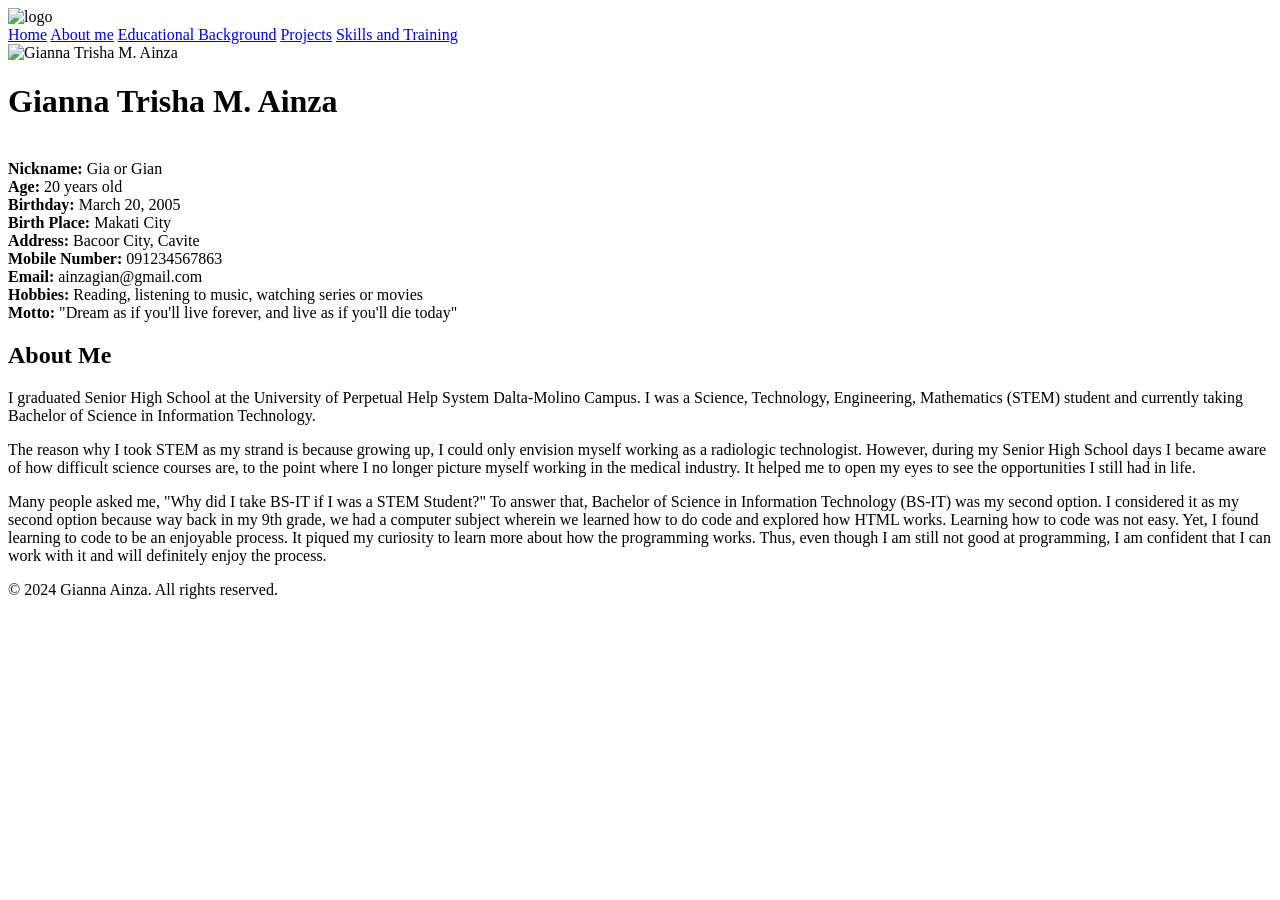
==== html/aboutme.html @ 2013bc4b "organize folders" ====
<!DOCTYPE html>
<html>
<head>
    <meta charset="UTF-8">
    <meta name="viewport" content="width=device-width, initial-scale=1.0">
    <title>About Me</title>
    <link rel="stylesheet" href="webstyle.css">
</head>
<body>
    <header class="header">
        <img src="bruh.png" alt="logo">
        <nav class="navbar">
            <a href="hciindex.html">Home</a>
            <a href="aboutme.html" class="active">About me</a>
            <a href="educational.html">Educational Background</a>
            <a href="project.html">Projects</a>
            <a href="skills.html">Skills and Training</a>
        </nav>
    </header>
    
    <main>
        <div class="profile-section">
            <div class="profile-image">
                <img src="5.png" alt="Gianna Trisha M. Ainza">
            </div>
            
            <div class="personal-info">
                <h1>Gianna Trisha M. Ainza</h1><br>
                <div class="info-item">
                    <b>Nickname:</b> Gia or Gian
                </div>
                <div class="info-item">
                    <b>Age:</b> 20 years old
                </div>
                <div class="info-item">
                    <b>Birthday:</b> March 20, 2005
                </div>
                <div class="info-item">
                    <b>Birth Place:</b> Makati City
                </div>
                <div class="info-item">
                    <b>Address:</b> Bacoor City, Cavite
                </div>
                <div class="info-item">
                    <b>Mobile Number:</b> 091234567863
                </div>
                <div class="info-item">
                    <b>Email:</b>  ainzagian@gmail.com
                </div>
                <div class="info-item">
                    <b>Hobbies:</b> Reading, listening to music, watching series or movies
                </div>
                <div class="info-item">
                    <b>Motto:</b> "Dream as if you'll live forever, and live as if you'll die today"
                </div>
            </div>
        </div>
        
        <div class="description-section">
            <h2>About Me</h2>
            <p>I graduated Senior High School at the University of Perpetual Help System Dalta-Molino Campus. I was a Science, Technology, Engineering, Mathematics (STEM) student and currently taking Bachelor of Science in Information Technology.</p>
            
            <p>The reason why I took STEM as my strand is because growing up, I could only envision myself working as a radiologic technologist. However, during my Senior High School days I became aware of how difficult science courses are, to the point where I no longer picture myself working in the medical industry. It helped me to open my eyes to see the opportunities I still had in life.</p>
            
            <p>Many people asked me, "Why did I take BS-IT if I was a STEM Student?" To answer that, Bachelor of Science in Information Technology (BS-IT) was my second option. I considered it as my second option because way back in my 9th grade, we had a computer subject wherein we learned how to do code and explored how HTML works. Learning how to code was not easy. Yet, I found learning to code to be an enjoyable process. It piqued my curiosity to learn more about how the programming works. Thus, even though I am still not good at programming, I am confident that I can work with it and will definitely enjoy the process.</p>
        </div>
        <footer>
            <p>&copy; 2024 Gianna Ainza. All rights reserved.</p>
        </footer>
    </main>
</body>
</html>
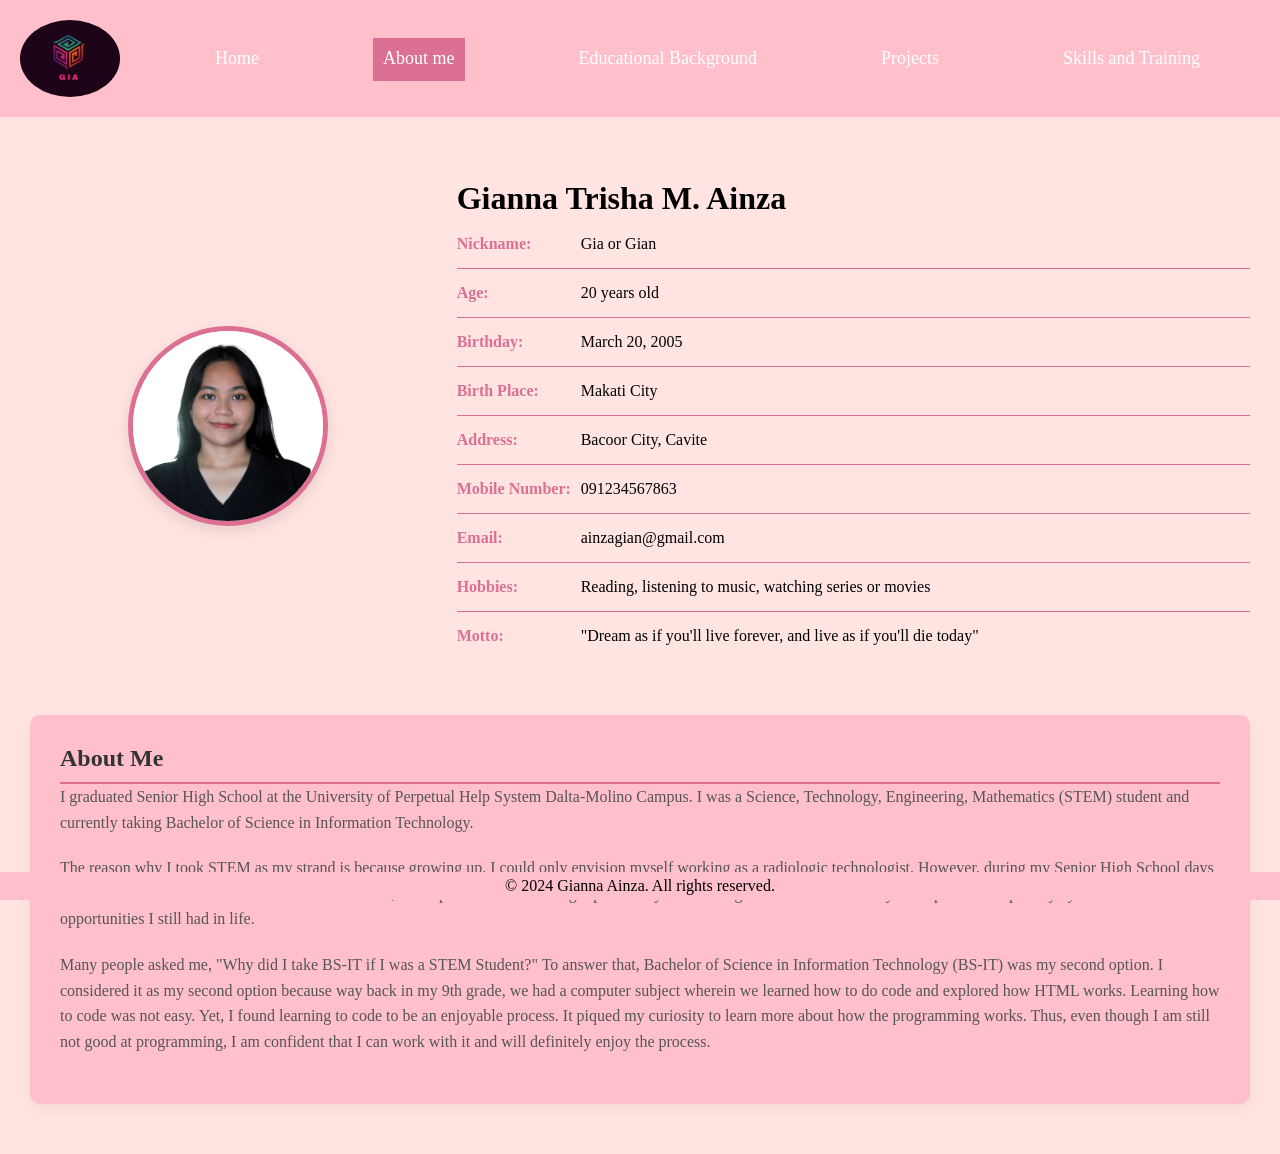
==== commit 93fe5691: "Update directory references to relative paths for CSS and images" ====
--- a/html/aboutme.html
+++ b/html/aboutme.html
@@ -4,13 +4,13 @@
     <meta charset="UTF-8">
     <meta name="viewport" content="width=device-width, initial-scale=1.0">
     <title>About Me</title>
-    <link rel="stylesheet" href="webstyle.css">
+    <link rel="stylesheet" href="../css/webstyle.css">
 </head>
 <body>
     <header class="header">
-        <img src="bruh.png" alt="logo">
+        <img src="../photos/bruh.png" alt="logo">
         <nav class="navbar">
-            <a href="hciindex.html">Home</a>
+            <a href="E:/PROJECTS/my-portfolio/index.html">Home</a>
             <a href="aboutme.html" class="active">About me</a>
             <a href="educational.html">Educational Background</a>
             <a href="project.html">Projects</a>
@@ -21,7 +21,7 @@
     <main>
         <div class="profile-section">
             <div class="profile-image">
-                <img src="5.png" alt="Gianna Trisha M. Ainza">
+                <img src="../photos/5.png" alt="Gianna Trisha M. Ainza">
             </div>
             
             <div class="personal-info">
--- a/css/webstyle.css
+++ b/css/webstyle.css
@@ -0,0 +1,645 @@
+body{ 
+    background-color:mistyrose;
+    font-size: sans-serif;
+}
+*{
+    margin: 0;
+    padding: 0;
+    box-sizing: border-box;
+    list-style: none;
+}
+.header{
+    position: fixed;
+    top: 0;
+    left: 0;
+    width: 100%;
+    padding: 20px;
+    background-color: pink;
+    backdrop-filter: blur(10px);
+    display: flex;
+    align-items: center;
+    z-index: 100;
+    justify-content: space-between;
+
+}
+header img{
+    width: 100px;
+    border-radius: 50%;
+}
+span{
+    color: palevioletred;
+}
+.navbar a{
+    font-size: 18px;
+    color: white;
+    font-weight: 500;
+    margin: 0 50px;
+    padding: 10px;
+    border-bottom: 3px solid transparent;
+    transition: 0.3s ease;
+    text-decoration: none;
+}
+.navbar a:hover:not(:active){
+    color: palevioletred;
+    border-bottom: 3px solid palevioletred;
+    background-color: pink;
+}
+
+.active{
+    color: palevioletred;
+    border-bottom: 3px solid palevioletred;
+    background-color: palevioletred;
+
+}
+@media (max-width: 768px) {
+    .navbar {
+        display: flex;
+        flex-wrap: wrap;
+        justify-content: center;
+        gap: 10px;
+        padding: 10px 0;
+    }
+    
+    .navbar a {
+        padding: 5px 10px;
+        margin: 2px;
+    }
+}
+.contact:hover{
+    background-color: palevioletred;
+    box-shadow: 0 0 25px palevioletred;
+    color: white;
+}
+
+.home{
+    width: 100%;
+    min-height: 100vh;
+    display: flex;
+    align-items: center;
+    gap: 7em;
+    padding: 30px 12% 0;
+}
+
+
+.home-content{
+    max-width: 800px;
+}
+.home-content h3{
+    font-size: 42px;
+}
+.home-content h1{
+    font-size: 62px;
+    line-height: 1.2;
+}
+.home-content p{
+    font-size:18px;
+}
+.btn-box{
+    width: 345px;
+    display: flex;
+    gap: 2em;
+}
+.btn-1{ 
+    padding: 15px 28px;
+    background-color: palevioletred;
+    color: white;
+    border: 2px solid transparent;
+    border-radius: 8px;
+    font-size: 18px;
+    letter-spacing: 1px;
+    font-weight: 600;
+    transition: 0.3s ease;
+    cursor: pointer;
+    text-decoration: none;
+}
+.btn-1:hover{
+    background-color: white;
+    color: darkgray;
+}
+
+.img-box img{
+    border-radius: 40%;
+    width: 400px;
+}
+
+footer {
+    text-align: center;
+    padding: 5px;
+    background-color: pink;
+    position: fixed;
+    bottom: 0;
+    width: 100%;
+    left:0;
+}
+main{
+    margin: 20px auto;
+    padding: 30px;
+    margin-top: 150px;
+}
+fieldset{
+    border: 4px solid darkgray;
+    border-radius: 3%;
+    padding: 20px;
+    font-size: 20px;
+}
+legend{
+    font-size: 25px;
+    letter-spacing: 3px;
+    margin: 5px;
+}
+
+.social-media {
+    padding: 20px;
+    margin: 30px auto;
+    max-width: 800px;
+    background-color: pink;
+    border-radius: 8px;
+    box-shadow: 0 2px 5px rgba(0,0,0,0.1);
+}
+
+
+.social-media h2 {
+    text-align: center;
+    margin-bottom: 20px;
+    color: #333;
+}
+
+.social-links {
+    display: flex;
+    flex-wrap: wrap;
+    justify-content: center;
+    gap: 20px;
+}
+
+.social-card {
+    width: 150px;
+    padding: 15px;
+    background: white;
+    border-radius: 8px;
+    text-align: center;
+    box-shadow: 0 2px 5px rgba(0,0,0,0.1);
+    transition: transform 0.3s;
+}
+
+.social-card:hover {
+    transform: translateY(-10px);
+    background-color: rgb(248, 224, 232);
+    color: gray;
+}
+
+.social-card img {
+    width: 50px;
+    height: 50px;
+    margin-bottom: 10px;
+}
+
+.social-card a {
+    text-decoration: none;
+    color: #333;
+    font-weight: bold;
+}
+
+.social-card a:hover {
+    color: #0066cc;
+}
+        .about-container {
+            max-width: 900px;
+            margin: 30px auto;
+            padding: 20px;
+        }
+        
+        .profile-section {
+            display: flex;
+            flex-wrap: wrap;
+            gap: 30px;
+            margin-bottom: 40px;
+            align-items: center;
+        }
+        
+        .profile-image {
+            flex: 1;
+            min-width: 250px;
+            text-align: center;
+        }
+        
+        .profile-image img {
+            width: 200px;
+            height: 200px;
+            border-radius: 50%;
+            object-fit: cover;
+            border: 5px solid palevioletred;
+            box-shadow: 0 5px 15px rgba(0,0,0,0.1);
+        }
+        
+        .personal-info {
+            flex: 2;
+            min-width: 300px;
+        }
+        
+        .info-item {
+            margin-bottom: 15px;
+            padding-bottom: 15px;
+            border-bottom: 1px solid palevioletred;
+        }
+        
+        .info-item:last-child {
+            border-bottom: none;
+        }
+        
+        .info-item b {
+            color: palevioletred;
+            display: inline-block;
+            min-width: 120px;
+        }
+        
+        .description-section {
+            background: pink;
+            padding: 30px;
+            border-radius: 10px;
+            box-shadow: 0 5px 15px rgba(0,0,0,0.05);
+            margin-top: 30px;
+        }
+        
+        .description-section h2 {
+            color: #333;
+            margin-top: 0;
+            padding-bottom: 10px;
+            border-bottom: 2px solid palevioletred;
+        }
+        
+        .description-section p {
+            line-height: 1.6;
+            color: #555;
+            margin-bottom: 20px;
+        }
+        
+        @media (max-width: 768px) {
+            .profile-section {
+                flex-direction: column;
+            }
+            
+            .profile-image, .personal-info {
+                min-width: 100%;
+            }
+        }        .education-container {
+            max-width: 900px;
+            margin: 30px auto;
+            padding: 20px;
+        }
+        
+        .education-timeline {
+            position: relative;
+            padding-left: 50px;
+        }
+        
+        .education-timeline::before {
+            content: '';
+            position: absolute;
+            left: 20px;
+            top: 0;
+            bottom: 0;
+            width: 2px;
+            background: linear-gradient(to bottom, palevioletred, palevioletred);
+        }
+        
+        .education-level {
+            position: relative;
+            margin-bottom: 40px;
+            background: white;
+            border-radius: 10px;
+            box-shadow: 0 5px 15px rgba(0,0,0,0.1);
+            padding: 25px;
+            transition: transform 0.3s;
+        }
+        
+        .education-level:hover {
+            transform: translateY(-5px);
+        }
+        
+        .education-level::before {
+            content: '';
+            position: absolute;
+            left: -40px;
+            top: 30px;
+            width: 20px;
+            height: 20px;
+            border-radius: 50%;
+            background: linear-gradient(135deg, palevioletred 0%, palevioletred 100%);
+            border: 3px solid white;
+            box-shadow: 0 0 0 4px rgba(106,17,203,0.2);
+        }
+        
+        .education-level h3 {
+            color: #333;
+            margin-top: 0;
+            margin-bottom: 15px;
+            font-size: 1.5em;
+            border-bottom: 2px solid #f0f0f0;
+            padding-bottom: 10px;
+        }
+        
+        .school-item {
+            display: flex;
+            align-items: flex-start;
+            margin-bottom: 20px;
+            padding-bottom: 20px;
+            border-bottom: 1px dashed #e0e0e0;
+        }
+        
+        .school-item:last-child {
+            border-bottom: none;
+            margin-bottom: 0;
+            padding-bottom: 0;
+        }
+        
+        .school-logo {
+            width: 60px;
+            height: 60px;
+            border-radius: 50%;
+            object-fit: cover;
+            margin-right: 20px;
+            border: 2px solid #e0e0e0;
+            padding: 3px;
+        }
+        
+        .school-info {
+            flex: 1;
+        }
+        
+        .school-info p {
+            margin: 5px 0;
+            color: #555;
+        }
+        
+        .school-info b {
+            color: #333;
+        }
+        
+        .degree-info {
+            margin-left: 80px;
+            font-style: italic;
+            color: #666;
+        }
+        
+        @media (max-width: 768px) {
+            .education-timeline {
+                padding-left: 30px;
+            }
+            
+            .education-level::before {
+                left: -30px;
+            }
+            
+            .school-item {
+                flex-direction: column;
+            }
+            
+            .school-logo {
+                margin-bottom: 10px;
+            }
+        }
+        .projects-container {
+            max-width: 1200px;
+            margin: 30px auto;
+            padding: 20px;
+        }
+        
+        .projects-header {
+            text-align: center;
+            margin-bottom: 40px;
+        }
+        
+        .projects-header h1 {
+            color: #333;
+            font-size: 2.5em;
+            margin-bottom: 10px;
+        }
+        
+        .projects-header p {
+            color: #666;
+            font-size: 1.1em;
+            max-width: 700px;
+            margin: 0 auto;
+        }
+        
+        .projects-grid {
+            display: grid;
+            grid-template-columns: repeat(auto-fill, minmax(350px, 1fr));
+            gap: 30px;
+            margin-top: 30px;
+        }
+        
+        .project-card {
+            background: white;
+            border-radius: 10px;
+            overflow: hidden;
+            box-shadow: 0 5px 15px rgba(0,0,0,0.1);
+            transition: transform 0.3s, box-shadow 0.3s;
+        }
+        
+        .project-card:hover {
+            transform: translateY(-10px);
+            box-shadow: 0 15px 30px rgba(0,0,0,0.15);
+        }
+        
+        .project-image {
+            width: 100%;
+            height: 200px;
+            object-fit: cover;
+            border-bottom: 1px solid #f0f0f0;
+        }
+        
+        .project-content {
+            padding: 20px;
+        }
+        
+        .project-title {
+            font-size: 1.4em;
+            margin: 0 0 10px 0;
+            color: palevioletred;
+        }
+        
+        .project-description {
+            color: #555;
+            line-height: 1.6;
+            margin-bottom: 15px;
+        }
+        
+        
+        @media (max-width: 768px) {
+            .projects-grid {
+                grid-template-columns: 1fr;
+            }
+            
+            .project-card {
+                max-width: 100%;
+            }
+        }
+/* Skills and Training Section */
+.skills-container {
+    max-width: 1200px;
+    margin-top: 30px auto;
+    padding: 20px;
+}
+
+.skills-header {
+    text-align: center;
+    margin-bottom: 40px;
+}
+
+.skills-header h1 {
+    color: #333;
+    font-size: 2.5em;
+    margin-bottom: 10px;
+}
+
+.skills-header p {
+    color: #666;
+    font-size: 1.1em;
+    max-width: 700px;
+    margin: 0 auto;
+}
+
+.skills-categories {
+    display: flex;
+    flex-wrap: wrap;
+    gap: 30px;
+    justify-content: center;
+    margin-top: 30px;
+}
+
+.skill-category {
+    background: white;
+    border-radius: 10px;
+    padding: 25px;
+    box-shadow: 0 5px 15px rgba(0,0,0,0.1);
+    flex: 1;
+    min-width: 300px;
+    max-width: 400px;
+    transition: transform 0.3s;
+}
+
+.skill-category:hover {
+    transform: translateY(-5px);
+    box-shadow: 0 10px 25px rgba(0,0,0,0.15);
+}
+
+.skill-category h2 {
+    color: palevioletred;
+    margin-top: 0;
+    padding-bottom: 10px;
+    border-bottom: 2px solid #f0f0f0;
+    font-size: 1.5em;
+}
+
+.skill-item {
+    margin: 15px 0;
+    display: flex;
+    align-items: center;
+}
+
+.skill-name {
+    flex: 1;
+    font-weight: 500;
+    color: #333;
+}
+
+.skill-level {
+    width: 100px;
+    height: 8px;
+    background: #f0f0f0;
+    border-radius: 4px;
+    overflow: hidden;
+    margin-left: 15px;
+}
+
+.skill-progress {
+    height: 100%;
+    background: linear-gradient(90deg, pink, palevioletred);
+    border-radius: 4px;
+}
+
+.training-section {
+    margin-top: 50px;
+    background: pink;
+    padding: 30px;
+    border-radius: 10px;
+    box-shadow: 0 5px 15px rgba(0,0,0,0.1);
+}
+
+.training-section h2 {
+    color: #333;
+    margin-top: 0;
+    padding-bottom: 10px;
+    border-bottom: 2px solid palevioletred;
+}
+
+.training-item {
+    margin: 20px 0;
+    padding: 15px;
+    background: white;
+    border-radius: 8px;
+    box-shadow: 0 2px 5px rgba(0,0,0,0.05);
+}
+
+.training-item h3 {
+    color: palevioletred;
+    margin-top: 0;
+    margin-bottom: 5px;
+}
+
+.training-meta {
+    display: flex;
+    flex-wrap: wrap;
+    gap: 15px;
+    margin-bottom: 10px;
+    color: #666;
+    font-size: 0.9em;
+}
+
+.training-meta span {
+    display: flex;
+    align-items: center;
+    color: #666;
+}
+
+.training-meta i {
+    margin-right: 5px;
+    color: palevioletred;
+}
+
+.training-description {
+    color: #555;
+    line-height: 1.6;
+}
+
+@media (max-width: 768px) {
+    .skill-category {
+        min-width: 100%;
+    }
+    
+    .skill-item {
+        flex-direction: column;
+        align-items: flex-start;
+    }
+    
+    .skill-level {
+        width: 100%;
+        margin-left: 0;
+        margin-top: 5px;
+    }
+}
+.live-link {
+    display: inline-block;
+    margin-top: 10px;
+    padding: 8px 15px;
+    background-color: pink;
+    color: white;
+    text-decoration: none;
+    border-radius: 4px;
+    transition: background-color 0.3s;
+}
+
+.live-link:hover {
+    background-color: palevioletred;
+}
